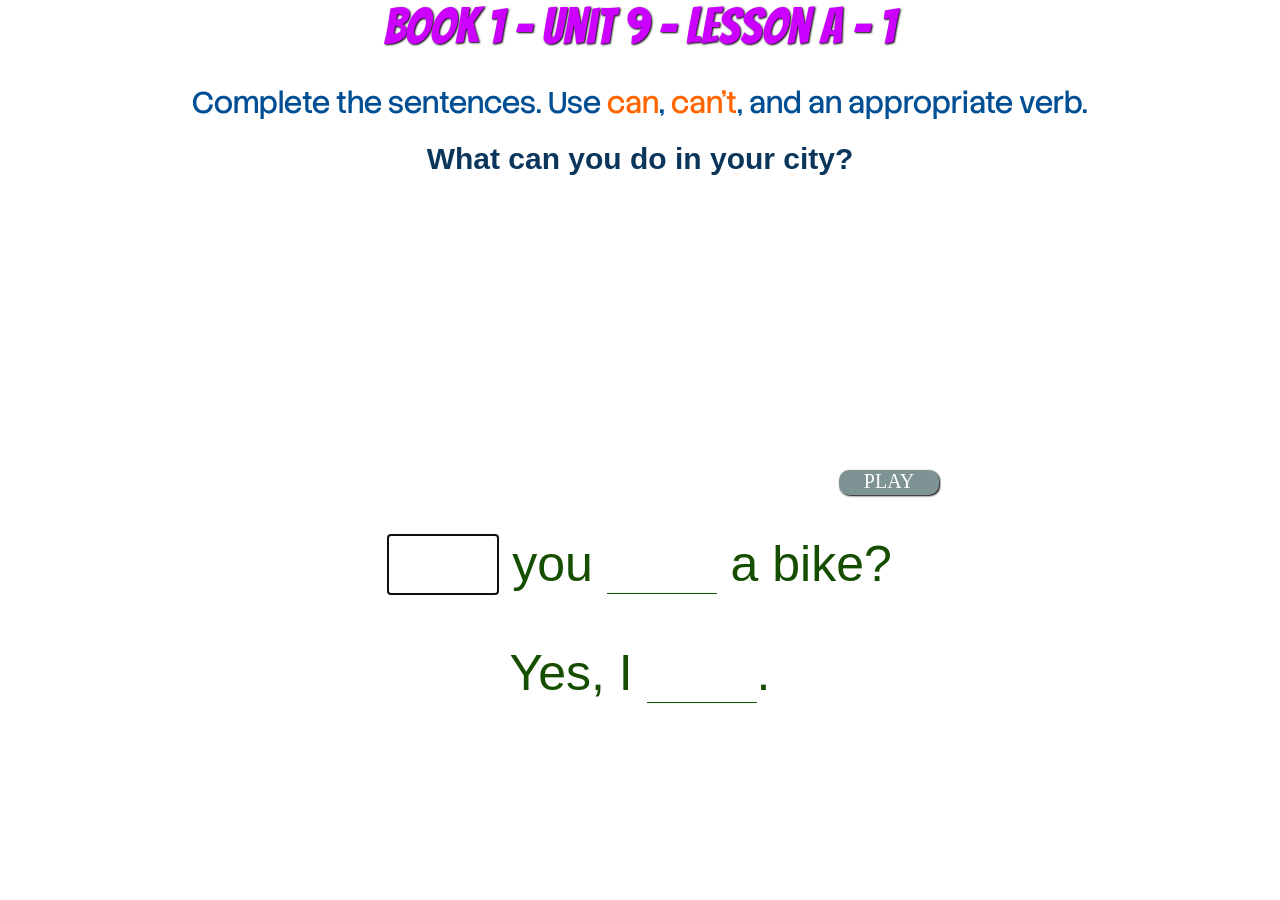
==== index.html @ 5f4c2f85 "Add files via upload" ====
<!DOCTYPE html>
<html lang="en">
<head>
    <meta charset="UTF-8">
    <meta name="viewport" content="width=device-width, initial-scale=1.0">
    <link rel="stylesheet" href="style.css">
    <title>Book 1 - Unit 9 - Lesson A</title>
</head>
<body>

    <audio id="right" src="assets/right.mp3"></audio>
    
 
    <div class="heading">Book 1 - Unit 9 - Lesson A - 1</div>

    <div class="instructions">Complete the sentences. Use <span class="spans">can</span>, 
        <span class="spans">can't</span>, and an appropriate verb.</div>

    <div class="container">
        <div class="question">What can you do in your city?</div>

        <video id="video" class="videos" src="assets/ride.mp4"></video>

        <div class="buttons" id="play">PLAY</div>

        <div class="sentences"><input id="input1" class="inputs" type="text" autofocus> you
        <input id="input2" class="inputs" type="text"> a bike? </div></div>

        <div class="sentences">Yes, I <input id="input3" class="inputs" type="text">.
        </div></div>

    <a id="next" class="next" href="page2.html">Next</a>



    <script src="script.js"></script>
    
</body>
</html>
---- style.css ----
@import url('https://fonts.googleapis.com/css2?family=Bangers&family=Stack+Sans+Headline:wght@200..700&display=swap');

* {
    box-sizing: border-box;
    margin: 0 auto;
    padding: 0;
    text-align: center;
}

.heading {
    font-family: 'Bangers', sans-serif;
    font-size: 50px;
    color: rgb(204, 0, 255);
    text-shadow: 1px 1px 2px black;
    margin-bottom: 30px;
    user-select: none;
}

.instructions {
    font-size: 30px;
    font-family: 'Stack Sans Headline', sans-serif;
    color: rgb(0, 79, 148);
    margin-bottom: 20px;
    user-select: none;
}

.spans {
    color: rgb(255, 102, 0);
    user-select: none;
}

.question {
    font-size: 30px;
    font-family: 'Stack', sans-serif;
    color: rgb(11, 54, 92);
    margin-bottom: 20px;
    font-weight: 600;
    user-select: none;
}

.sentences {
    font-size: 50px;
    font-family: 'Stack', sans-serif;
    color: rgb(22, 78, 0);
    margin-bottom: 50px;
    user-select: none;
}

.inputs {
    width: 110px;
    font-size: 50px;
    border-style: none;
    border-bottom: 1px solid rgb(18, 92, 0);
    color: rgb(151, 1, 151);
    user-select: none;
}

.videos {
    width: 600px;
    position: relative;
    margin-bottom: 0px;
    cursor: pointer;
    border-radius: 20px;
    user-select: none;
}

.buttons {
    font-size: 20px;
    width: 100px;
    height: 25px;
    border-radius: 10px;
    box-shadow: 1px 1px 2px black;
    margin-bottom: 10px;
    cursor: pointer;
    background-color:rgb(125, 147, 148);
    color: white;
    position: relative;
    left: 249px;
    top: -30px;
    user-select: none;
    justify-content: center;
    align-items: center;
}

.buttons:active {
    box-shadow: none;
}

.next {
    position: relative;
    top: 0px;
    font-family: 'bangers';
    font-size: 50px;
    text-shadow: 1px 1px 2px black;
    text-decoration: none;
    user-select: none;
    visibility: hidden;
}
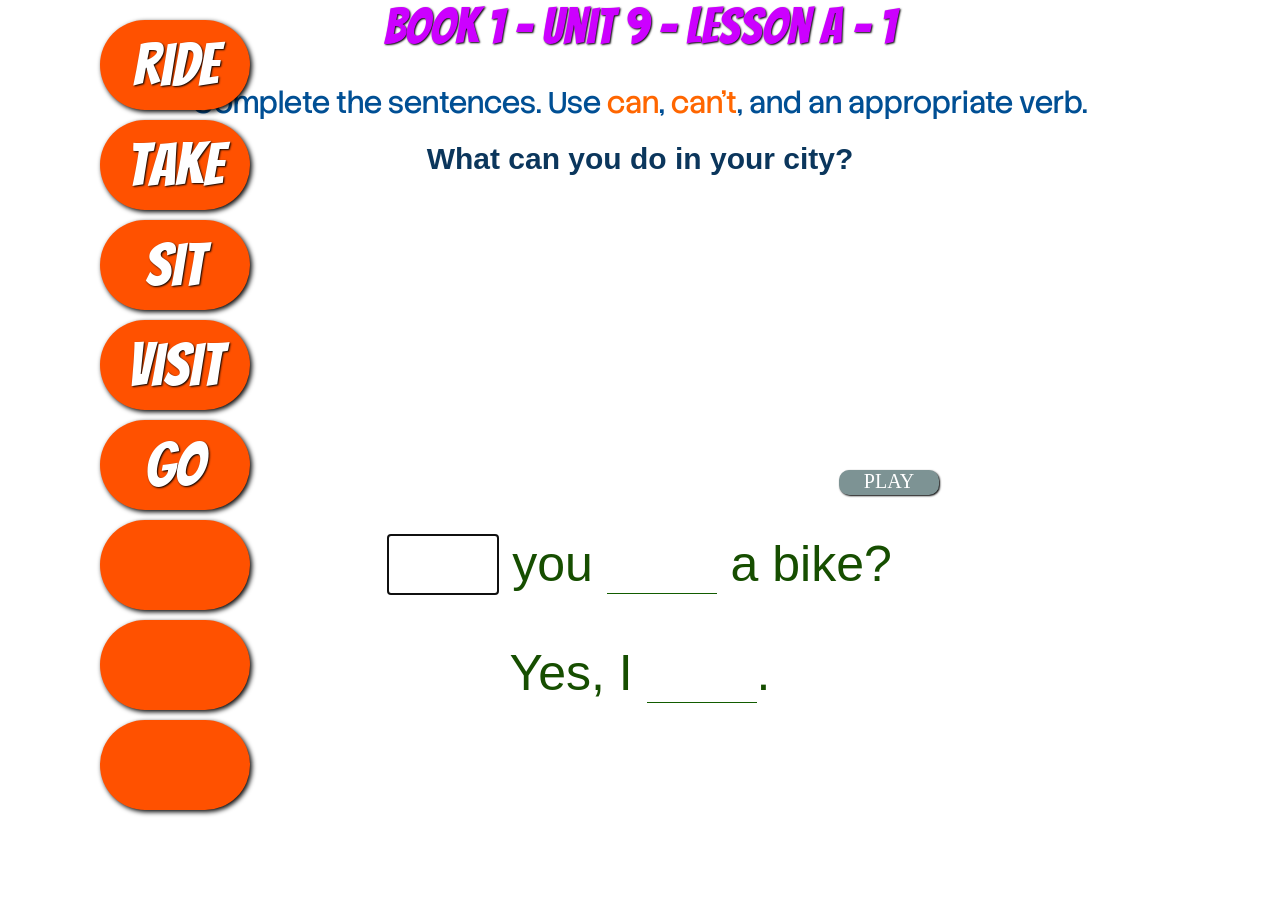
==== commit 92345535: "Add files via upload" ====
--- a/index.html
+++ b/index.html
@@ -9,6 +9,17 @@
 <body>
 
     <audio id="right" src="assets/right.mp3"></audio>
+
+    <div id="word1" class="words">ride</div>
+    <div id="word2" class="words">take</div>
+    <div id="word3" class="words">sit</div>
+    <div id="word4" class="words">visit</div>
+    <div id="word5" class="words">go</div>
+    
+    <div id="word6" class="get"></div>
+    <div id="word7" class="words"></div>
+    <div id="word8" class="words"></div>
+    <div id="word9" class="words"></div>
     
  
     <div class="heading">Book 1 - Unit 9 - Lesson A - 1</div>
--- a/style.css
+++ b/style.css
@@ -95,4 +95,73 @@
     text-decoration: none;
     user-select: none;
     visibility: hidden;
+}
+
+.words {
+    display: flex;
+    align-items: center;
+    justify-content: center;
+    position: absolute;
+    font-family: "bangers";
+    font-size: 60px;
+    text-shadow: 1px 1px 2px black;
+    color:rgb(255, 255, 255);
+    border-radius: 50px;
+    background-color: rgb(255, 81, 0);
+    width: 150px;
+    height: 90px;
+    padding: 15px;
+    box-shadow: 2px 2px 5px black;
+    cursor: pointer;
+    user-select: none;
+}
+
+#word1 {
+    left: 100px;
+    top: 20px;
+}
+
+#word2 {
+    left: 100px;
+    top: 120px;
+}
+
+#word3 {
+    left: 100px;
+    top: 220px;
+}
+
+#word4 {
+    left: 100px;
+    top: 320px;
+}
+
+#word5 {
+    left: 100px;
+    top: 420px;
+}
+
+#word6 {
+    left: 100px;
+    top: 520px;
+}
+
+#word7 {
+    left: 100px;
+    top: 520px;
+}
+
+#word8 {
+    left: 100px;
+    top: 620px;
+}
+
+#word9 {
+    left: 100px;
+    top: 720px;
+}
+
+#word10 {
+    left: 100px;
+    top: 820px;
 }
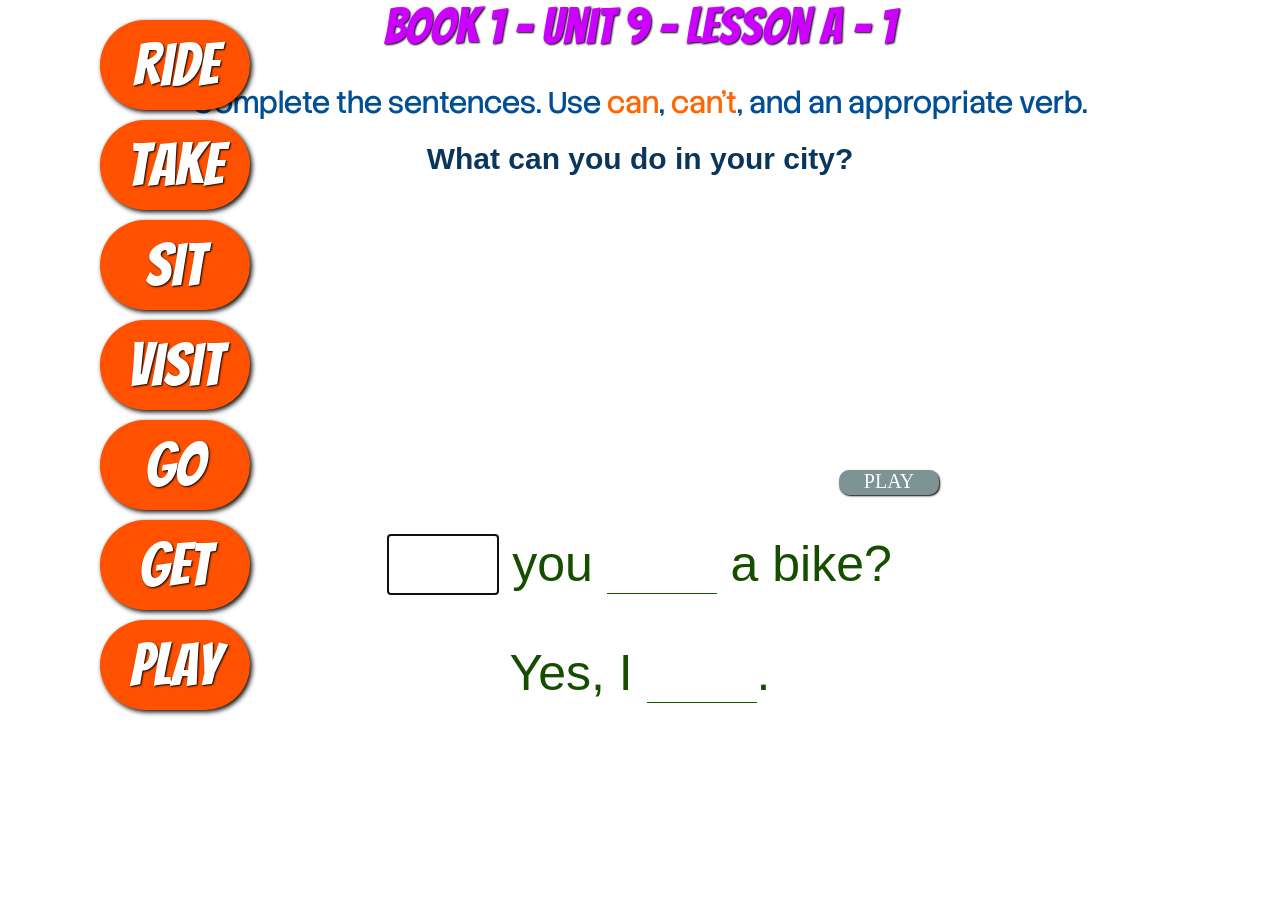
==== commit 68b499c9: "Add files via upload" ====
--- a/index.html
+++ b/index.html
@@ -15,11 +15,9 @@
     <div id="word3" class="words">sit</div>
     <div id="word4" class="words">visit</div>
     <div id="word5" class="words">go</div>
-    
-    <div id="word6" class="get"></div>
-    <div id="word7" class="words"></div>
-    <div id="word8" class="words"></div>
-    <div id="word9" class="words"></div>
+    <div id="word6" class="words">get</div>
+    <div id="word7" class="words">play</div>
+  
     
  
     <div class="heading">Book 1 - Unit 9 - Lesson A - 1</div>
--- a/style.css
+++ b/style.css
@@ -148,20 +148,16 @@
 
 #word7 {
     left: 100px;
-    top: 520px;
+    top: 620px;
 }
 
 #word8 {
     left: 100px;
-    top: 620px;
+    top: 720px;
 }
 
 #word9 {
     left: 100px;
-    top: 720px;
+    top: 820px;
 }
 
-#word10 {
-    left: 100px;
-    top: 820px;
-}
